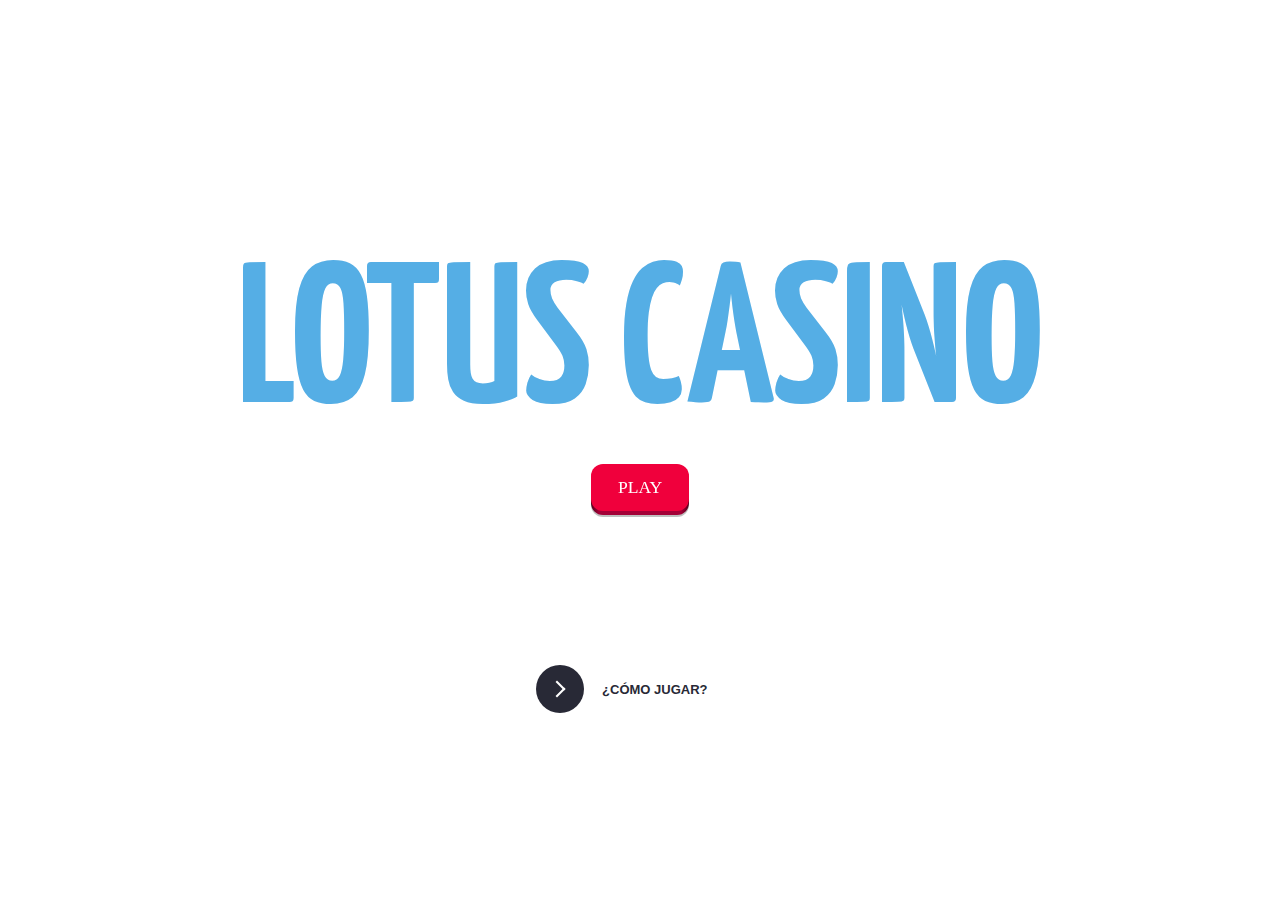
==== index.html @ 1b4dea6f "Creacion de la main page (index.html), buttons, y stylesheet" ====
<!DOCTYPE html>
<html lang="es">
<head>
    <meta charset="UTF-8">
    <meta content="Maximo Lucero Ruiz - Felipe Cañas" name="Author">
    <meta content="html, index" name="keywords">
    <link href="https://fonts.googleapis.com/css2?family=Yanone+Kaffeesatz&display=swap" rel="stylesheet">
    <link href="styles/index.css" rel="stylesheet" type="text/css">
    <link href="resources/favicon.ico" rel="shortcut icon" type="image/x-icon">

    <title>Lotus CASINO</title>
</head>

<body>

<main>
    <nav class="Lotus-Casino">
        LOTUS CASINO
    </nav>
    <div id="PlayButtonDiv">
        <button id="PlayButton" class="PlayButton">
            <span class="shadow"></span>
            <span class="edge"></span>
            <span class="front text">PLAY
  </span>
        </button>
    </div>
</main>
<footer>
    <button id="ComoJugar" class="como-jugar">
        <span class="circle" aria-hidden="true">
        <span class="icon arrow"></span>
        </span>
        <span class="button-text">¿Cómo jugar?</span>
    </button>
</footer>
</body>

</html>
---- styles/index.css ----
/* Botón PLAY */
button {
    position: relative;
    border: none;
    background: transparent;
    padding: 0;
    cursor: pointer;
    outline-offset: 4px;
    transition: filter 250ms;
    user-select: none;
    touch-action: manipulation;
    display: inline-block;
    outline: none;
    border: 0;
    vertical-align: middle;
    text-decoration: none;
    font-size: inherit;
    font-family: "Arial Black", serif;
}

.shadow {
    position: absolute;
    top: 0;
    left: 0;
    width: 100%;
    height: 100%;
    border-radius: 12px;
    background: hsl(0deg 0% 0% / 0.25);
    will-change: transform;
    transform: translateY(2px);
    transition: transform 600ms cubic-bezier(.3, .7, .4, 1);
}

.edge {
    position: absolute;
    top: 0;
    left: 0;
    width: 100%;
    height: 100%;
    border-radius: 12px;
    background: linear-gradient(
            to left,
            hsl(340deg 100% 16%) 0%,
            hsl(340deg 100% 32%) 8%,
            hsl(340deg 100% 32%) 92%,
            hsl(340deg 100% 16%) 100%
    );
}

.front {
    display: block;
    position: relative;
    padding: 13px 27px;
    border-radius: 12px;
    font-size: 1.1rem;
    color: white;
    background: hsl(345deg 100% 47%);
    will-change: transform;
    transform: translateY(-4px);
    transition: transform 600ms cubic-bezier(.3, .7, .4, 1);
}

button:hover {
    filter: brightness(110%);
}

button:hover .front {
    transform: translateY(-6px);
    transition: transform 250ms cubic-bezier(.3, .7, .4, 1.5);
}

button:active .front {
    transform: translateY(-2px);
    transition: transform 34ms;
}

button:hover .shadow {
    transform: translateY(4px);
    transition: transform 250ms cubic-bezier(.3, .7, .4, 1.5);
}

button:active .shadow {
    transform: translateY(1px);
    transition: transform 34ms;
}

button:focus:not(:focus-visible) {
    outline: none;
}


/* Botón ¿Cómo Jugar?*/
button.como-jugar {
    width: 13rem;
    height: auto;
    font-family: Arial, serif;
}

button.como-jugar .circle {
    transition: all 0.45s cubic-bezier(0.65, 0, 0.076, 1);
    position: relative;
    display: block;
    margin: 0;
    width: 3rem;
    height: 3rem;
    background: #282936;
    border-radius: 1.625rem;
}

button.como-jugar .circle .icon {
    transition: all 0.45s cubic-bezier(0.65, 0, 0.076, 1);
    position: absolute;
    top: 0;
    bottom: 0;
    margin: auto;
    background: #fff;
}

button.como-jugar .circle .icon.arrow {
    transition: all 0.45s cubic-bezier(0.65, 0, 0.076, 1);
    left: 0.625rem;
    width: 1.125rem;
    height: 0.125rem;
    background: none;
}

button.como-jugar .circle .icon.arrow::before {
    position: absolute;
    content: "";
    top: -0.29rem;
    right: 0.0625rem;
    width: 0.625rem;
    height: 0.625rem;
    border-top: 0.125rem solid #fff;
    border-right: 0.125rem solid #fff;
    transform: rotate(45deg);
}

button.como-jugar .button-text {
    transition: all 0.45s cubic-bezier(0.65, 0, 0.076, 1);
    position: absolute;
    top: 2;
    left: 0;
    right: 0;
    bottom: 0;
    padding: 0.75rem 0;
    margin: 0 0 0 1.85rem;
    color: #282936;
    font-weight: 700;
    line-height: 1.6;
    text-align: center;
    text-transform: uppercase;
    font-size: 13px;
}

button:hover .circle {
    width: 100%;
}

button:hover .circle .icon.arrow {
    background: #fff;
    transform: translate(1rem, 0);
}

button:hover .button-text {
    color: #fff;
}

/*Positioning*/
main .Lotus-Casino{
    position: center;
    text-align: center;
    margin: 250px 200px 20px 200px;
    font-family: 'Yanone Kaffeesatz', sans-serif;
    font-size: 200px;
    font-weight: bolder;
    color: #55aee5;
}

main #PlayButtonDiv {
    position: center;
    text-align: center;

}

footer{
    position: relative;
    text-align: center;
    margin-top: 150px;
}


/*Background*/

body {
    background-image:url('https://c.tenor.com/nUv86-2KId0AAAAC/casino-gambling.gif');
    background-repeat:repeat;
}
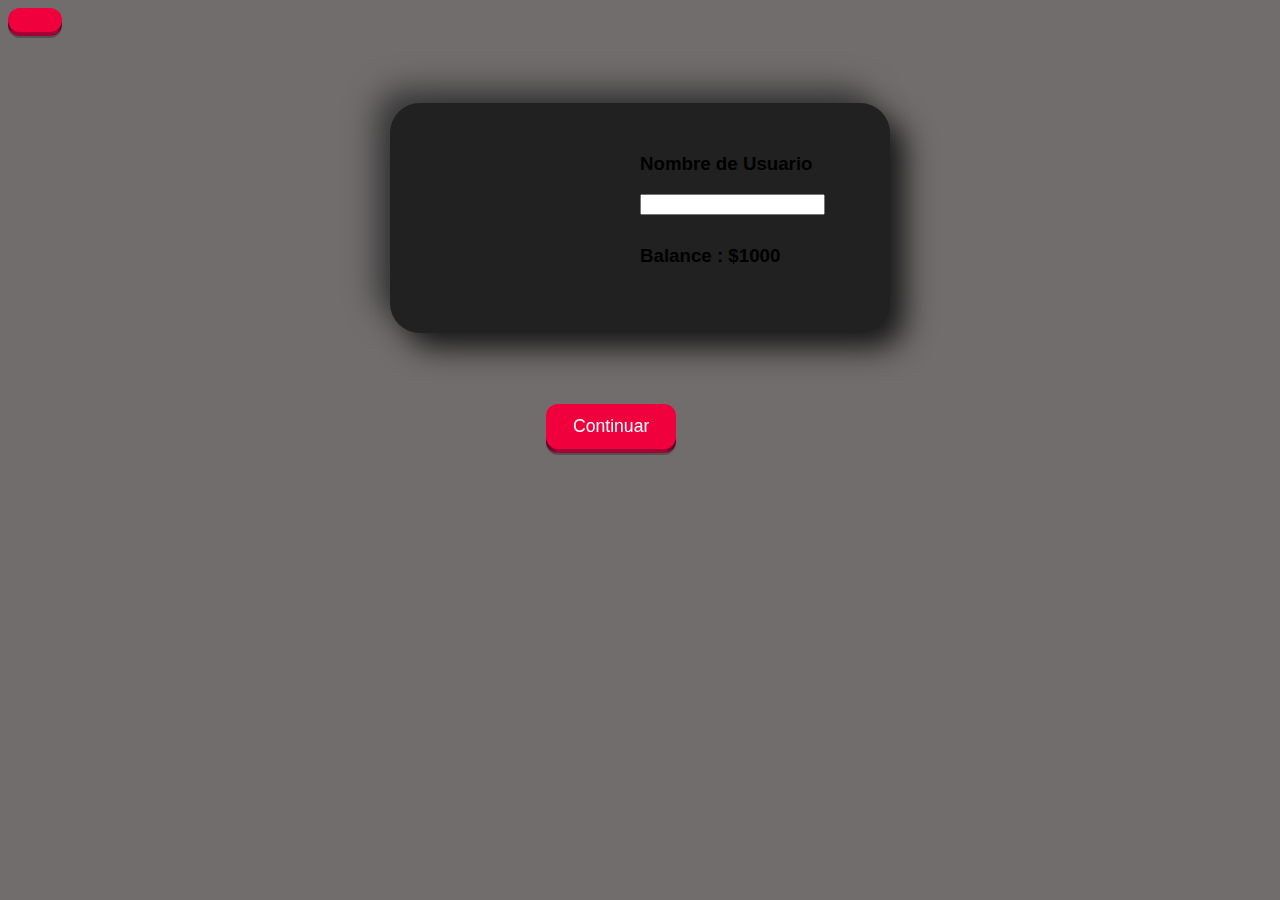
==== commit 1362b7db: "Avances" ====
--- a/index.html
+++ b/index.html
@@ -1,39 +1,35 @@
 <!DOCTYPE html>
-<html lang="es">
+<html lang="en">
 <head>
     <meta charset="UTF-8">
-    <meta content="Maximo Lucero Ruiz - Felipe Cañas" name="Author">
-    <meta content="html, index" name="keywords">
-    <link href="https://fonts.googleapis.com/css2?family=Yanone+Kaffeesatz&display=swap" rel="stylesheet">
+    <title>Profile Page</title>
+    <link rel="shortcut icon" href="sources/favicon.ico" type="image/x-icon">
     <link href="styles/index.css" rel="stylesheet" type="text/css">
-    <link href="resources/favicon.ico" rel="shortcut icon" type="image/x-icon">
+    <link href='https://css.gg/arrow-left.css' rel='stylesheet'>
+</head>
+<body>
+<main>
+    <button class="back">
+        <span class="shadow"></span>
+        <span class="edge"></span>
+        <span class="front text">
+            <i class="gg-arrow-left"></i>
+        </span>
+    </button>
 
-    <title>Lotus CASINO</title>
-</head>
+    <button class="play">
+        <span class="shadow1"></span>
+        <span class="edge1"></span>
+        <span class="front1 text">Continuar
+        </span>
+    </button>
 
-<body>
 
-<main>
-    <nav class="Lotus-Casino">
-        LOTUS CASINO
-    </nav>
-    <div id="PlayButtonDiv">
-        <button id="PlayButton" class="PlayButton">
-            <span class="shadow"></span>
-            <span class="edge"></span>
-            <span class="front text">PLAY
-  </span>
-        </button>
+    <div class="card">
+        <h3 class="username">Nombre de Usuario</h3>
+        <input type="text" class="nombre" name="nombre"/>
+        <h3 class="balance">Balance : $1000</h3>
     </div>
 </main>
-<footer>
-    <button id="ComoJugar" class="como-jugar">
-        <span class="circle" aria-hidden="true">
-        <span class="icon arrow"></span>
-        </span>
-        <span class="button-text">¿Cómo jugar?</span>
-    </button>
-</footer>
 </body>
-
 </html>--- a/styles/index.css
+++ b/styles/index.css
@@ -1,5 +1,5 @@
-/* Botón PLAY */
-button {
+/* BACK BUTTON */
+button.back {
     position: relative;
     border: none;
     background: transparent;
@@ -9,13 +9,6 @@
     transition: filter 250ms;
     user-select: none;
     touch-action: manipulation;
-    display: inline-block;
-    outline: none;
-    border: 0;
-    vertical-align: middle;
-    text-decoration: none;
-    font-size: inherit;
-    font-family: "Arial Black", serif;
 }
 
 .shadow {
@@ -28,7 +21,9 @@
     background: hsl(0deg 0% 0% / 0.25);
     will-change: transform;
     transform: translateY(2px);
-    transition: transform 600ms cubic-bezier(.3, .7, .4, 1);
+    transition: transform
+    600ms
+    cubic-bezier(.3, .7, .4, 1);
 }
 
 .edge {
@@ -50,14 +45,16 @@
 .front {
     display: block;
     position: relative;
-    padding: 13px 27px;
+    padding: 12px 27px;
     border-radius: 12px;
     font-size: 1.1rem;
     color: white;
     background: hsl(345deg 100% 47%);
     will-change: transform;
     transform: translateY(-4px);
-    transition: transform 600ms cubic-bezier(.3, .7, .4, 1);
+    transition: transform
+    600ms
+    cubic-bezier(.3, .7, .4, 1);
 }
 
 button:hover {
@@ -66,7 +63,9 @@
 
 button:hover .front {
     transform: translateY(-6px);
-    transition: transform 250ms cubic-bezier(.3, .7, .4, 1.5);
+    transition: transform
+    250ms
+    cubic-bezier(.3, .7, .4, 1.5);
 }
 
 button:active .front {
@@ -76,7 +75,9 @@
 
 button:hover .shadow {
     transform: translateY(4px);
-    transition: transform 250ms cubic-bezier(.3, .7, .4, 1.5);
+    transition: transform
+    250ms
+    cubic-bezier(.3, .7, .4, 1.5);
 }
 
 button:active .shadow {
@@ -84,115 +85,137 @@
     transition: transform 34ms;
 }
 
-button:focus:not(:focus-visible) {
+button:focus:not(:focus-visible){
     outline: none;
 }
 
-
-/* Botón ¿Cómo Jugar?*/
-button.como-jugar {
-    width: 13rem;
-    height: auto;
-    font-family: Arial, serif;
-}
-
-button.como-jugar .circle {
-    transition: all 0.45s cubic-bezier(0.65, 0, 0.076, 1);
-    position: relative;
+/* PLAY BUTTON*/
+button.play {
+    position: relative;
+    border: none;
+    background: transparent;
+    padding: 0;
+    cursor: pointer;
+    outline-offset: 4px;
+    transition: filter 250ms;
+    user-select: none;
+    touch-action: manipulation;
+    font-family: "Arial Black", sans-serif;
+}
+
+.shadow1 {
+    position: absolute;
+    top: 400px;
+    left: 480px;
+    width: 100%;
+    height: 100%;
+    border-radius: 12px;
+    background: hsl(0deg 0% 0% / 0.25);
+    will-change: transform;
+    transform: translateY(2px);
+    transition: transform
+    600ms
+    cubic-bezier(.3, .7, .4, 1);
+}
+
+.edge1 {
+    position: absolute;
+    top: 400px;
+    left: 480px;
+    width: 100%;
+    height: 100%;
+    border-radius: 12px;
+    background: linear-gradient(
+            to left,
+            hsl(340deg 100% 16%) 0%,
+            hsl(340deg 100% 32%) 8%,
+            hsl(340deg 100% 32%) 92%,
+            hsl(340deg 100% 16%) 100%
+    );
+}
+
+.front1 {
     display: block;
-    margin: 0;
-    width: 3rem;
-    height: 3rem;
-    background: #282936;
-    border-radius: 1.625rem;
-}
-
-button.como-jugar .circle .icon {
-    transition: all 0.45s cubic-bezier(0.65, 0, 0.076, 1);
-    position: absolute;
-    top: 0;
-    bottom: 0;
-    margin: auto;
-    background: #fff;
-}
-
-button.como-jugar .circle .icon.arrow {
-    transition: all 0.45s cubic-bezier(0.65, 0, 0.076, 1);
-    left: 0.625rem;
-    width: 1.125rem;
-    height: 0.125rem;
-    background: none;
-}
-
-button.como-jugar .circle .icon.arrow::before {
-    position: absolute;
-    content: "";
-    top: -0.29rem;
-    right: 0.0625rem;
-    width: 0.625rem;
-    height: 0.625rem;
-    border-top: 0.125rem solid #fff;
-    border-right: 0.125rem solid #fff;
-    transform: rotate(45deg);
-}
-
-button.como-jugar .button-text {
-    transition: all 0.45s cubic-bezier(0.65, 0, 0.076, 1);
-    position: absolute;
-    top: 2;
-    left: 0;
-    right: 0;
-    bottom: 0;
-    padding: 0.75rem 0;
-    margin: 0 0 0 1.85rem;
-    color: #282936;
-    font-weight: 700;
-    line-height: 1.6;
-    text-align: center;
-    text-transform: uppercase;
-    font-size: 13px;
-}
-
-button:hover .circle {
-    width: 100%;
-}
-
-button:hover .circle .icon.arrow {
-    background: #fff;
-    transform: translate(1rem, 0);
-}
-
-button:hover .button-text {
-    color: #fff;
-}
-
-/*Positioning*/
-main .Lotus-Casino{
-    position: center;
-    text-align: center;
-    margin: 250px 200px 20px 200px;
-    font-family: 'Yanone Kaffeesatz', sans-serif;
-    font-size: 200px;
-    font-weight: bolder;
-    color: #55aee5;
-}
-
-main #PlayButtonDiv {
-    position: center;
-    text-align: center;
-
-}
-
-footer{
-    position: relative;
-    text-align: center;
-    margin-top: 150px;
-}
-
-
-/*Background*/
-
+    position: relative;
+    top: 400px;
+    left: 480px;
+    padding: 12px 27px;
+    border-radius: 12px;
+    font-size: 1.1rem;
+    color: white;
+    background: hsl(345deg 100% 47%);
+    will-change: transform;
+    transform: translateY(-4px);
+    transition: transform
+    600ms
+    cubic-bezier(.3, .7, .4, 1);
+}
+
+button:hover {
+    filter: brightness(110%);
+}
+
+button:hover .front1 {
+    transform: translateY(-6px);
+    transition: transform
+    250ms
+    cubic-bezier(.3, .7, .4, 1.5);
+}
+
+button:active .front1 {
+    transform: translateY(-2px);
+    transition: transform 34ms;
+}
+
+button:hover .shadow1 {
+    transform: translateY(4px);
+    transition: transform
+    250ms
+    cubic-bezier(.3, .7, .4, 1.5);
+}
+
+button:active .shadow1 {
+    transform: translateY(1px);
+    transition: transform 34ms;
+}
+
+button:focus:not(:focus-visible){
+    outline: none;
+}
+/* FORMULARIO LOGIN */
+.card {
+    margin-left: auto;
+    margin-right: auto;
+    margin-top: 50px;
+    width: 500px;
+    height: 180px;
+    border-radius: 30px;
+    background: #212121;
+    box-shadow: 15px 15px 30px rgb(25, 25, 25),
+    -15px -15px 30px rgb(60, 60, 60);
+    padding-top: 50px;
+}
+
+/* TEXTBOX NOMBRE*/
+.nombre{
+    margin-top:0;
+    margin-left: 250px;
+}
+
+/*TITULO USERNAME*/
+.username{
+    margin-left: 250px;
+    margin-top: 0;
+    font-family: "Arial Black", sans-serif;
+}
+/*BALANCE*/
+.balance{
+    margin-left: 250px;
+    margin-top: 30px;
+    font-family: "Arial Black", sans-serif;
+}
+/* BACKGROUND*/
 body {
-    background-image:url('https://c.tenor.com/nUv86-2KId0AAAAC/casino-gambling.gif');
-    background-repeat:repeat;
+    background-color: #726d6d;
+
 }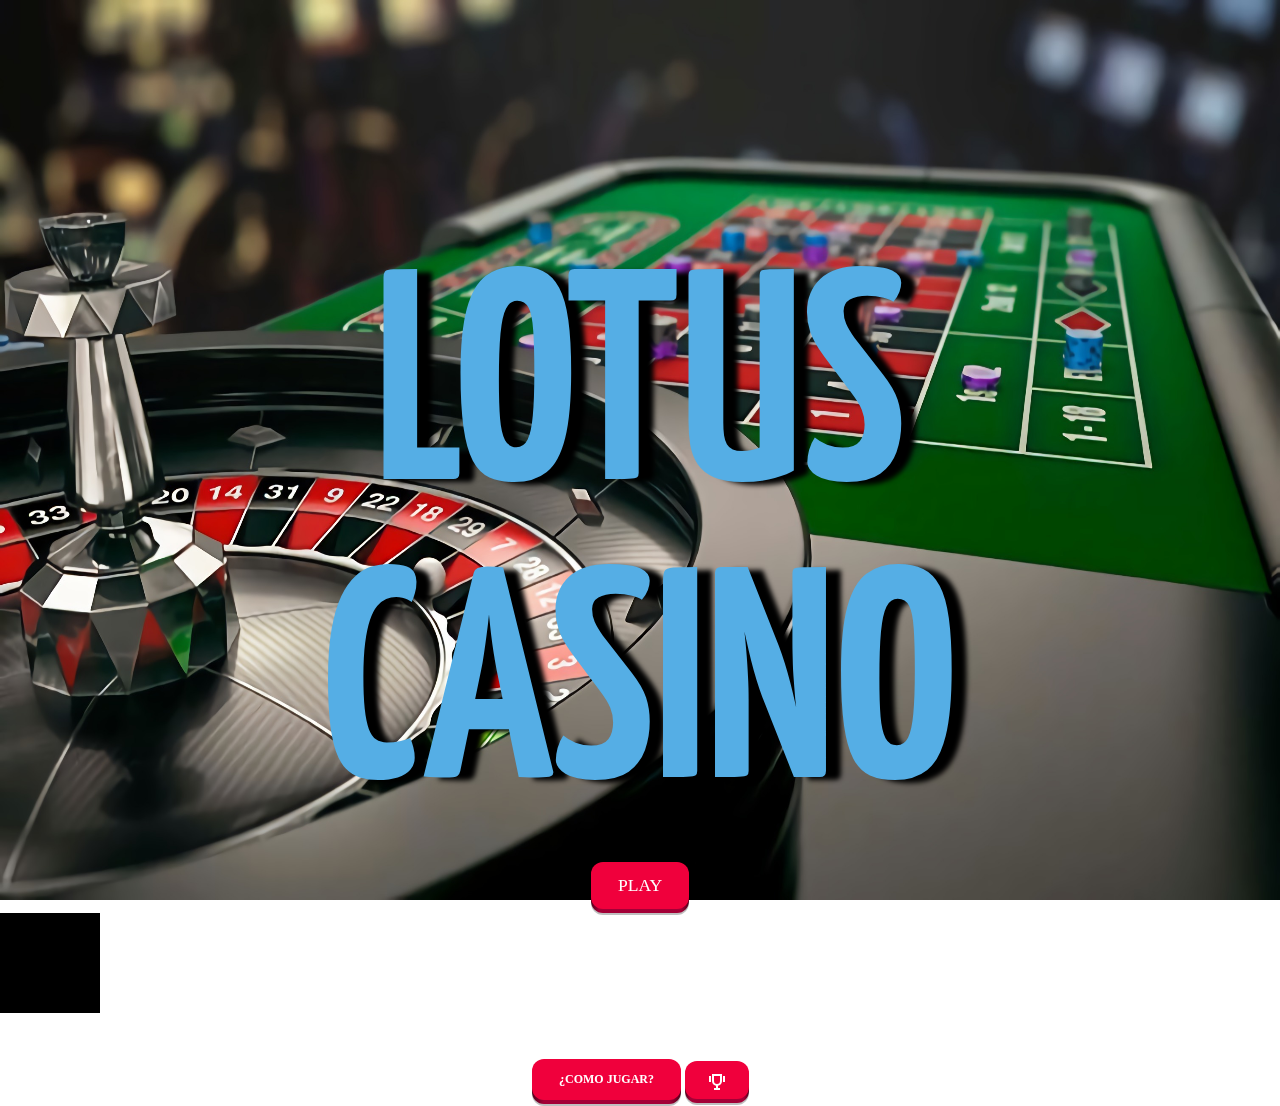
==== commit a8974e6c: "Select Gamemode page 90% completa con PlaceHolder, avances Index.html al 80% sin divs flotantes para" ====
--- a/index.html
+++ b/index.html
@@ -1,35 +1,53 @@
 <!DOCTYPE html>
-<html lang="en">
+<html lang="es">
 <head>
     <meta charset="UTF-8">
-    <title>Profile Page</title>
-    <link rel="shortcut icon" href="sources/favicon.ico" type="image/x-icon">
+    <meta content="Maximo Lucero Ruiz - Felipe Cañas" name="Author">
+    <meta content="html, index" name="keywords">
+    <meta name="viewport" content="width=device-width, initial-scale=1.0">
+    <link href="https://fonts.googleapis.com/css2?family=Yanone+Kaffeesatz&display=swap" rel="stylesheet">
     <link href="styles/index.css" rel="stylesheet" type="text/css">
-    <link href='https://css.gg/arrow-left.css' rel='stylesheet'>
+    <link href="resources/favicon.ico" rel="shortcut icon" type="image/x-icon">
+    <script src="scripts/index.js" async></script>
+    <title>Lotus CASINO</title>
 </head>
 <body>
-<main>
-    <button class="back">
-        <span class="shadow"></span>
-        <span class="edge"></span>
-        <span class="front text">
-            <i class="gg-arrow-left"></i>
-        </span>
-    </button>
+<img class="ImgBg" src="resources/indexbg.jpg" alt>
+<div class="container">
+    <header>
+        <h1><i>CASINO DIGITAL ®</i></h1>
+    </header>
+    <main>
+        <nav class="Lotus-Casino">
+            LOTUS CASINO
+        </nav>
+        <div id="PlayButtonDiv">
+            <button id="PlayButton" class="PlayButton" onclick="PlayReDirect()">
+                <span class="shadow"></span>
+                <span class="edge"></span>
+                <span class="front text">PLAY
+  </span>
+            </button>
 
-    <button class="play">
-        <span class="shadow1"></span>
-        <span class="edge1"></span>
-        <span class="front1 text">Continuar
-        </span>
-    </button>
-
-
-    <div class="card">
-        <h3 class="username">Nombre de Usuario</h3>
-        <input type="text" class="nombre" name="nombre"/>
-        <h3 class="balance">Balance : $1000</h3>
-    </div>
-</main>
+        </div>
+        <div class="test"></div>
+    </main>
+    <footer>
+        <button id="HowToPlay" class="PlayButton" onclick="">
+            <span class="shadow"></span>
+            <span class="edge"></span>
+            <span id="front2" class="front text">¿COMO JUGAR?
+  </span>
+        </button>
+        <button id="LeaderBoard" class="PlayButton">
+            <span class="shadow"></span>
+            <span class="edge"></span>
+            <span class="front text">
+        <i class="gg-trophy"></i>
+  </span>
+        </button>
+    </footer>
+</div>
+<script src="scripts/index.js"></script>
 </body>
 </html>--- a/styles/index.css
+++ b/styles/index.css
@@ -1,5 +1,7 @@
-/* BACK BUTTON */
-button.back {
+*{margin: 0 auto; padding: 0}
+
+/* Botón PLAY */
+button {
     position: relative;
     border: none;
     background: transparent;
@@ -9,6 +11,13 @@
     transition: filter 250ms;
     user-select: none;
     touch-action: manipulation;
+    display: inline-block;
+    outline: none;
+    border: 0;
+    vertical-align: middle;
+    text-decoration: none;
+    font-size: inherit;
+    font-family: "Arial Black", serif;
 }
 
 .shadow {
@@ -21,9 +30,7 @@
     background: hsl(0deg 0% 0% / 0.25);
     will-change: transform;
     transform: translateY(2px);
-    transition: transform
-    600ms
-    cubic-bezier(.3, .7, .4, 1);
+    transition: transform 600ms cubic-bezier(.3, .7, .4, 1);
 }
 
 .edge {
@@ -45,16 +52,14 @@
 .front {
     display: block;
     position: relative;
-    padding: 12px 27px;
+    padding: 13px 27px;
     border-radius: 12px;
     font-size: 1.1rem;
     color: white;
     background: hsl(345deg 100% 47%);
     will-change: transform;
     transform: translateY(-4px);
-    transition: transform
-    600ms
-    cubic-bezier(.3, .7, .4, 1);
+    transition: transform 600ms cubic-bezier(.3, .7, .4, 1);
 }
 
 button:hover {
@@ -63,9 +68,7 @@
 
 button:hover .front {
     transform: translateY(-6px);
-    transition: transform
-    250ms
-    cubic-bezier(.3, .7, .4, 1.5);
+    transition: transform 250ms cubic-bezier(.3, .7, .4, 1.5);
 }
 
 button:active .front {
@@ -75,9 +78,7 @@
 
 button:hover .shadow {
     transform: translateY(4px);
-    transition: transform
-    250ms
-    cubic-bezier(.3, .7, .4, 1.5);
+    transition: transform 250ms cubic-bezier(.3, .7, .4, 1.5);
 }
 
 button:active .shadow {
@@ -85,137 +86,129 @@
     transition: transform 34ms;
 }
 
-button:focus:not(:focus-visible){
+button:focus:not(:focus-visible) {
     outline: none;
 }
 
-/* PLAY BUTTON*/
-button.play {
-    position: relative;
-    border: none;
-    background: transparent;
-    padding: 0;
-    cursor: pointer;
-    outline-offset: 4px;
-    transition: filter 250ms;
-    user-select: none;
-    touch-action: manipulation;
+
+/*Positioning*/
+
+main .Lotus-Casino {
+    position: center;
+    text-align: center;
+    margin: 250px 200px 20px 200px;
+    font-family: 'Yanone Kaffeesatz', sans-serif;
+    text-shadow: 15px 3px 5px black;
+    font-size: 300px;
+    font-weight: bolder;
+    color: #55aee5;
+}
+
+main #PlayButtonDiv {
+    position: center;
+    text-align: center;
+
+}
+
+footer {
+    position: relative;
+    text-align: center;
+    margin-top: 150px;
+}
+
+.container {
+    height: 100vh;
+    width: 100vw;
+    position: absolute;
+    z-index: 2;
+}
+
+/* Text ¿Como jugar? Button */
+
+#PlayButton3 {
+    font-family: "Arial", sans-serif;
+}
+
+#front2 {
+    font-size: 12px;
+    font-weight: bolder;
+
+}
+
+
+/*Background*/
+
+body {
+    overflow: hidden;
+    position: absolute;
+    padding-bottom: 0;
+    /*background: rgb(96, 95, 95) repeat;*/
+    background-size: cover;
+    height: auto;
+}
+
+body .ImgBg {
+    position: absolute;
+    z-index: 1;
+    height: 100vh;
+    width: 100vw;
+}
+
+
+/*Trophy Icon*/
+
+.gg-trophy {
+    box-sizing: border-box;
+    position: relative;
+    display: block;
+    width: 10px;
+    height: 12px;
+    border: 2px solid;
+    border-bottom-left-radius: 100px;
+    border-bottom-right-radius: 100px
+}
+
+.gg-trophy::after, .gg-trophy::before {
+    content: "";
+    display: block;
+    box-sizing: border-box;
+    position: absolute
+}
+
+.gg-trophy::before {
+    box-shadow: inset 0 0 0 2px, 0 2px 0 0;
+    bottom: -4px;
+    width: 6px;
+    height: 4px;
+    border-left: 2px solid transparent;
+    border-right: 2px solid transparent;
+    left: 0
+}
+
+.gg-trophy::after {
+    width: 16px;
+    height: 6px;
+    border-left: 2px solid;
+    border-right: 2px solid;
+    left: -5px;
+    top: 0
+}
+
+/* LeaderBoard floating Div */
+
+.test {
+    position: absolute;
+    background: black;
+    width: 100px;
+    height: 100px;
+    display: flex;
+}
+
+/* HEADER STYLE */
+
+header {
+    position: absolute;
     font-family: "Arial Black", sans-serif;
-}
-
-.shadow1 {
-    position: absolute;
-    top: 400px;
-    left: 480px;
-    width: 100%;
-    height: 100%;
-    border-radius: 12px;
-    background: hsl(0deg 0% 0% / 0.25);
-    will-change: transform;
-    transform: translateY(2px);
-    transition: transform
-    600ms
-    cubic-bezier(.3, .7, .4, 1);
-}
-
-.edge1 {
-    position: absolute;
-    top: 400px;
-    left: 480px;
-    width: 100%;
-    height: 100%;
-    border-radius: 12px;
-    background: linear-gradient(
-            to left,
-            hsl(340deg 100% 16%) 0%,
-            hsl(340deg 100% 32%) 8%,
-            hsl(340deg 100% 32%) 92%,
-            hsl(340deg 100% 16%) 100%
-    );
-}
-
-.front1 {
-    display: block;
-    position: relative;
-    top: 400px;
-    left: 480px;
-    padding: 12px 27px;
-    border-radius: 12px;
-    font-size: 1.1rem;
-    color: white;
-    background: hsl(345deg 100% 47%);
-    will-change: transform;
-    transform: translateY(-4px);
-    transition: transform
-    600ms
-    cubic-bezier(.3, .7, .4, 1);
-}
-
-button:hover {
-    filter: brightness(110%);
-}
-
-button:hover .front1 {
-    transform: translateY(-6px);
-    transition: transform
-    250ms
-    cubic-bezier(.3, .7, .4, 1.5);
-}
-
-button:active .front1 {
-    transform: translateY(-2px);
-    transition: transform 34ms;
-}
-
-button:hover .shadow1 {
-    transform: translateY(4px);
-    transition: transform
-    250ms
-    cubic-bezier(.3, .7, .4, 1.5);
-}
-
-button:active .shadow1 {
-    transform: translateY(1px);
-    transition: transform 34ms;
-}
-
-button:focus:not(:focus-visible){
-    outline: none;
-}
-/* FORMULARIO LOGIN */
-.card {
-    margin-left: auto;
-    margin-right: auto;
-    margin-top: 50px;
-    width: 500px;
-    height: 180px;
-    border-radius: 30px;
-    background: #212121;
-    box-shadow: 15px 15px 30px rgb(25, 25, 25),
-    -15px -15px 30px rgb(60, 60, 60);
-    padding-top: 50px;
-}
-
-/* TEXTBOX NOMBRE*/
-.nombre{
-    margin-top:0;
-    margin-left: 250px;
-}
-
-/*TITULO USERNAME*/
-.username{
-    margin-left: 250px;
-    margin-top: 0;
-    font-family: "Arial Black", sans-serif;
-}
-/*BALANCE*/
-.balance{
-    margin-left: 250px;
-    margin-top: 30px;
-    font-family: "Arial Black", sans-serif;
-}
-/* BACKGROUND*/
-body {
-    background-color: #726d6d;
-
+    font-size: 7.5px;
+    top: -258px;
 }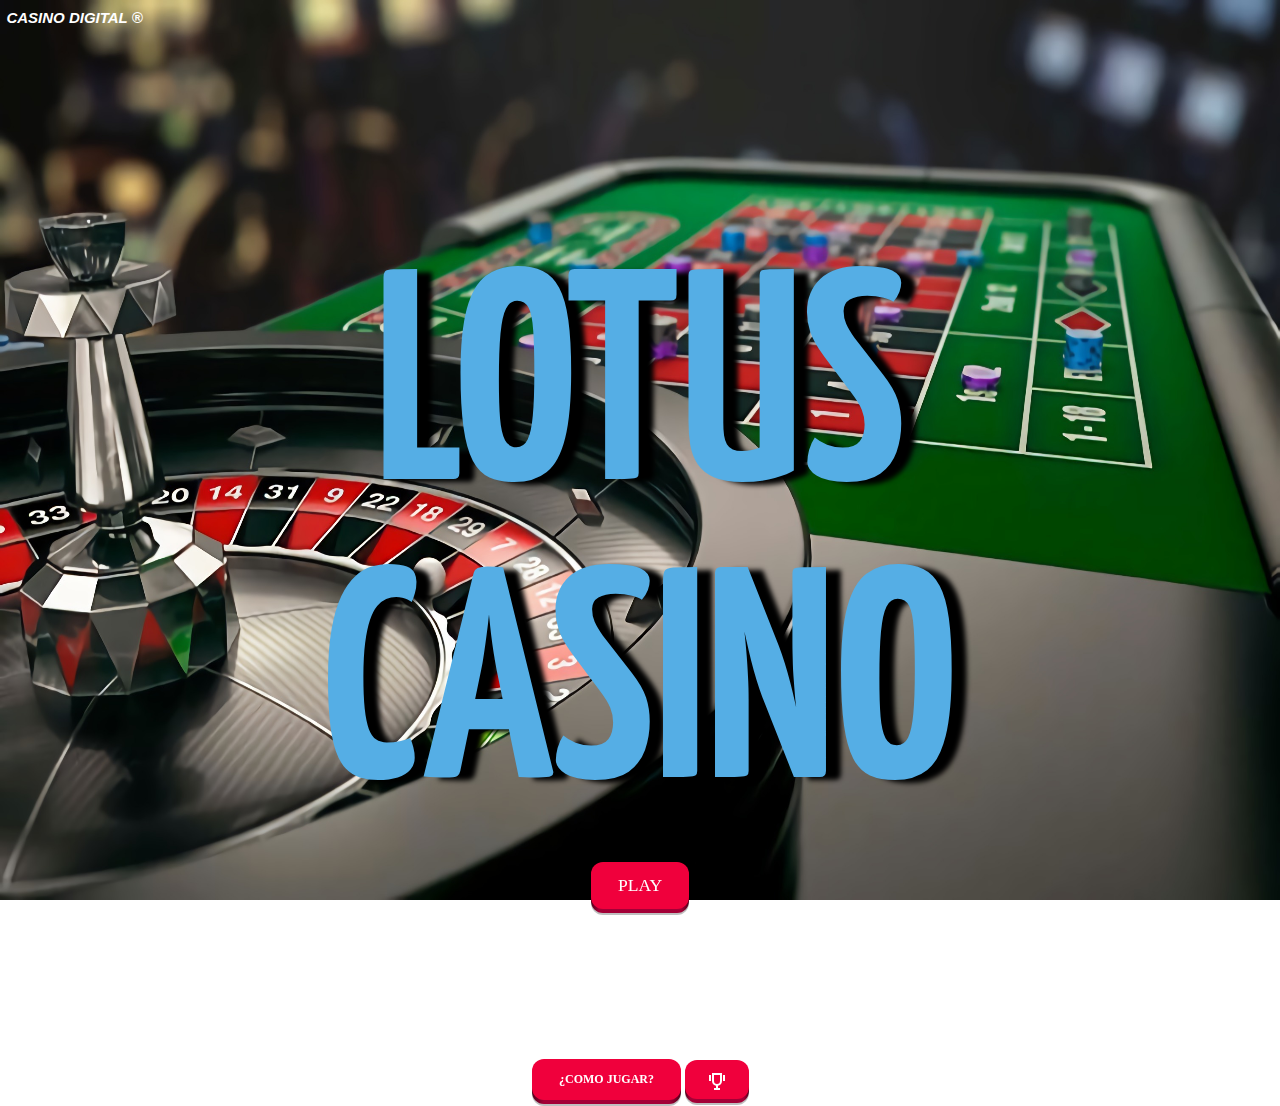
==== commit e69156af: "Incorporacion de Floating Divs al Index con JS y retoques generales a las paginas e impedimentos al " ====
--- a/index.html
+++ b/index.html
@@ -8,7 +8,8 @@
     <link href="https://fonts.googleapis.com/css2?family=Yanone+Kaffeesatz&display=swap" rel="stylesheet">
     <link href="styles/index.css" rel="stylesheet" type="text/css">
     <link href="resources/favicon.ico" rel="shortcut icon" type="image/x-icon">
-    <script src="scripts/index.js" async></script>
+    <link href='https://css.gg/math-plus.css' rel='stylesheet'>
+    <script src="scripts/index.js"></script>
     <title>Lotus CASINO</title>
 </head>
 <body>
@@ -30,16 +31,31 @@
             </button>
 
         </div>
-        <div class="test"></div>
+        <div id="LeaderBoard">
+            <button id="CerrarLB" class="Cerrar" onclick="CerrarLeaderBoard()">
+                <span class="shadow"></span>
+                <span class="edge"></span>
+                <span class="front text"><i id="Cruz" class="gg-math-plus"></i>
+  </span>
+            </button>
+        </div>
+        <div id="ComoJugar">
+            <button id="CerrarCJ" class="Cerrar" onclick="CerrarComoJugar()">
+                <span class="shadow"></span>
+                <span class="edge"></span>
+                <span class="front text"><i id="Cruz" class="gg-math-plus"></i>
+  </span>
+            </button>
+        </div>
     </main>
     <footer>
-        <button id="HowToPlay" class="PlayButton" onclick="">
+        <button id="HowToPlay" class="PlayButton" onclick="ComoJugar()">
             <span class="shadow"></span>
             <span class="edge"></span>
             <span id="front2" class="front text">¿COMO JUGAR?
   </span>
         </button>
-        <button id="LeaderBoard" class="PlayButton">
+        <button id="LeaderBoardBtn" class="PlayButton" onclick="LeaderBoard()">
             <span class="shadow"></span>
             <span class="edge"></span>
             <span class="front text">
@@ -48,6 +64,5 @@
         </button>
     </footer>
 </div>
-<script src="scripts/index.js"></script>
 </body>
 </html>--- a/styles/index.css
+++ b/styles/index.css
@@ -1,4 +1,8 @@
-*{margin: 0 auto; padding: 0}
+* {
+    margin: 0 auto;
+    padding: 0;
+    user-select: none;
+}
 
 /* Botón PLAY */
 button {
@@ -123,6 +127,17 @@
     z-index: 2;
 }
 
+#Cruz {
+    transform: rotate(45deg);
+    font-weight: bolder;
+}
+
+.Cerrar{
+    float: right;
+    top: -10px;
+    left: 35px;
+}
+
 /* Text ¿Como jugar? Button */
 
 #PlayButton3 {
@@ -132,7 +147,6 @@
 #front2 {
     font-size: 12px;
     font-weight: bolder;
-
 }
 
 
@@ -142,7 +156,6 @@
     overflow: hidden;
     position: absolute;
     padding-bottom: 0;
-    /*background: rgb(96, 95, 95) repeat;*/
     background-size: cover;
     height: auto;
 }
@@ -162,7 +175,7 @@
     position: relative;
     display: block;
     width: 10px;
-    height: 12px;
+    height: 13px;
     border: 2px solid;
     border-bottom-left-radius: 100px;
     border-bottom-right-radius: 100px
@@ -194,21 +207,44 @@
     top: 0
 }
 
-/* LeaderBoard floating Div */
-
-.test {
-    position: absolute;
-    background: black;
-    width: 100px;
-    height: 100px;
-    display: flex;
+/* Floating Divs */
+
+#LeaderBoard {
+    position: absolute;
+    transform: translate(-50%, -50%);
+    top: 50%;
+    left: 50%;
+    width: 65vw;
+    height: 65vh;
+    background: white;
+    z-index: 2;
+    border-radius: 2%;
+    box-shadow: 0 0 10px black;
+    display: none;
+}
+
+#ComoJugar {
+    position: absolute;
+    transform: translate(-50%, -50%);
+    top: 50%;
+    left: 50%;
+    width: 45vw;
+    height: 45vh;
+    background: white;
+    z-index: 2;
+    border-radius: 2%;
+    box-shadow: 0 0 10px black;
+    display: none;
 }
 
 /* HEADER STYLE */
 
 header {
     position: absolute;
+    color: white;
     font-family: "Arial Black", sans-serif;
     font-size: 7.5px;
-    top: -258px;
+    z-index: 2;
+    top: 1%;
+    left: 0.5%;
 }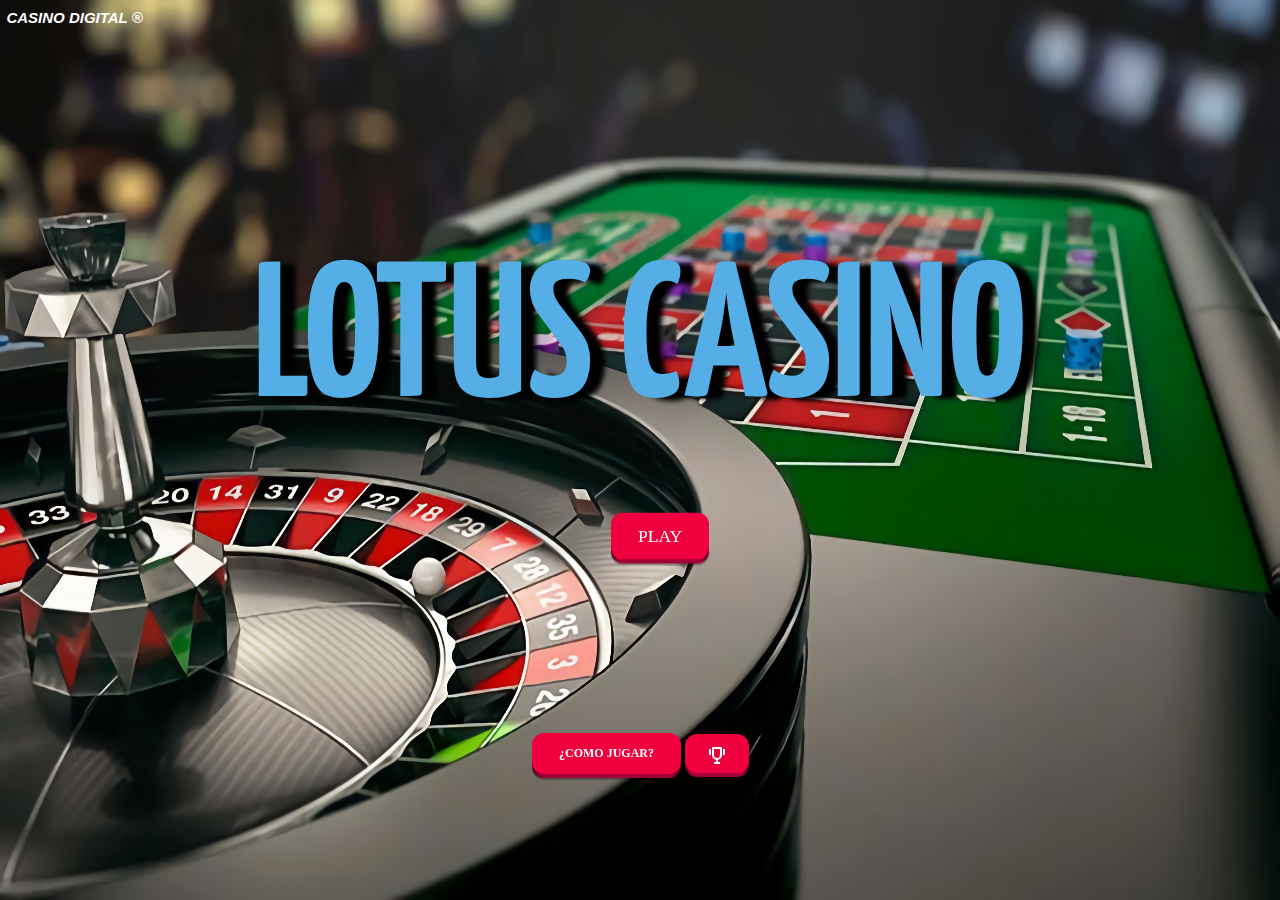
==== commit 7c2d9b37: "Implementación de Tablero Interactivo en Ruleta.html con Canvas" ====
--- a/index.html
+++ b/index.html
@@ -9,11 +9,10 @@
     <link href="styles/index.css" rel="stylesheet" type="text/css">
     <link href="resources/favicon.ico" rel="shortcut icon" type="image/x-icon">
     <link href='https://css.gg/math-plus.css' rel='stylesheet'>
-    <script src="scripts/index.js"></script>
     <title>Lotus CASINO</title>
 </head>
 <body>
-<img class="ImgBg" src="resources/indexbg.jpg" alt>
+<img class="ImgBg" src="resources/indexbg.jpg" alt="Fondo de Casino">
 <div class="container">
     <header>
         <h1><i>CASINO DIGITAL ®</i></h1>
@@ -32,10 +31,23 @@
 
         </div>
         <div id="LeaderBoard">
+            <table id="LB" class="LeaderBoard">
+                <tr>
+                    <th>
+                        Pos
+                    </th>
+                    <th>
+                        Player
+                    </th>
+                    <th>
+                        Score
+                    </th>
+                </tr>
+            </table>
             <button id="CerrarLB" class="Cerrar" onclick="CerrarLeaderBoard()">
                 <span class="shadow"></span>
                 <span class="edge"></span>
-                <span class="front text"><i id="Cruz" class="gg-math-plus"></i>
+                <span class="front text"><i id="Cruz1" class="gg-math-plus"></i>
   </span>
             </button>
         </div>
@@ -43,19 +55,19 @@
             <button id="CerrarCJ" class="Cerrar" onclick="CerrarComoJugar()">
                 <span class="shadow"></span>
                 <span class="edge"></span>
-                <span class="front text"><i id="Cruz" class="gg-math-plus"></i>
+                <span class="front text"><i id="Cruz2" class="gg-math-plus"></i>
   </span>
             </button>
         </div>
     </main>
     <footer>
-        <button id="HowToPlay" class="PlayButton" onclick="ComoJugar()">
+        <button id="HowToPlay" class="PlayButton" onclick="AbrirComoJugar()">
             <span class="shadow"></span>
             <span class="edge"></span>
             <span id="front2" class="front text">¿COMO JUGAR?
   </span>
         </button>
-        <button id="LeaderBoardBtn" class="PlayButton" onclick="LeaderBoard()">
+        <button id="LeaderBoardBtn" class="PlayButton" onclick="AbrirLeaderBoard()">
             <span class="shadow"></span>
             <span class="edge"></span>
             <span class="front text">
@@ -65,4 +77,5 @@
     </footer>
 </div>
 </body>
-</html>+<script src="scripts/index.js"></script>
+</html>
--- a/styles/index.css
+++ b/styles/index.css
@@ -1,3 +1,5 @@
+@import url('https://fonts.googleapis.com/css?family=Rubik:300,400,500');
+
 * {
     margin: 0 auto;
     padding: 0;
@@ -99,19 +101,22 @@
 
 main .Lotus-Casino {
     position: center;
+    height: 30vh;
     text-align: center;
     margin: 250px 200px 20px 200px;
     font-family: 'Yanone Kaffeesatz', sans-serif;
     text-shadow: 15px 3px 5px black;
-    font-size: 300px;
+    font-size: 15vw;
     font-weight: bolder;
     color: #55aee5;
 }
 
 main #PlayButtonDiv {
-    position: center;
+    position: relative;
+    transform: translate(-50%, -50%);
+    margin: 20px;
+    left: 50%;
     text-align: center;
-
 }
 
 footer {
@@ -127,15 +132,21 @@
     z-index: 2;
 }
 
-#Cruz {
+#Cruz1 {
     transform: rotate(45deg);
     font-weight: bolder;
 }
 
-.Cerrar{
-    float: right;
-    top: -10px;
-    left: 35px;
+#Cruz2 {
+    transform: rotate(45deg);
+    font-weight: bolder;
+}
+
+.Cerrar {
+    transform: translate(-50%,-50%);
+    position: absolute;
+    left: 100%;
+    top: 0;
 }
 
 /* Text ¿Como jugar? Button */
@@ -229,7 +240,7 @@
     top: 50%;
     left: 50%;
     width: 45vw;
-    height: 45vh;
+    height: 50vh;
     background: white;
     z-index: 2;
     border-radius: 2%;
@@ -247,4 +258,101 @@
     z-index: 2;
     top: 1%;
     left: 0.5%;
+}
+
+/* LEADERBOARD CONFIG */
+
+.LeaderBoard {
+    border-top: 4px solid #DC0000;
+    background: #15151E;
+    color: #fff;
+    font-family: 'Rubik', sans-serif;
+    /* center the table horizontally */
+    display: flex;
+    flex-direction: column;
+    align-items: center;
+}
+
+table {
+    /* position relative to include a band on the left of the container */
+    transform: translate(-50%,-50%);
+    left: 50%;
+    top: 50%;
+    margin: 0 1rem;
+    position: relative;
+    /* cap the width of the table, allowing for a sizeable portion of white space if allowed by the viewport */
+    width: calc(90vw - 2rem);
+    max-width: 800px;
+    /* spacing to separate the table rows vertically */
+    border-spacing: 0 1rem;
+}
+/* with a pseudo element add a band with a repeating linear gradient */
+table:before {
+    position: absolute;
+    content: '';
+    right: calc(100% + 1rem);
+    top: 0;
+    height: 100%;
+    width: 1.5rem;
+    border-radius: 5px;
+    border: 1px solid #38383F;
+    background: repeating-linear-gradient(-45deg, #15151E 0px, #15151E 4px, #38383F 4px, #38383F 8px);
+}
+/* center every element nested in a table row */
+table tr > * {
+    text-align: center;
+    padding: 0.5rem;
+}
+/* align every second item of each row to the left */
+table tr > *:nth-child(2) {
+    text-align: left;
+}
+
+
+/* style the headings to have thin uppercase titles for the columns */
+table th {
+    font-weight: 300;
+    letter-spacing: 0.04rem;
+    font-size: 0.9rem;
+    color: #eee;
+    text-transform: uppercase;
+}
+
+/* slightly increase the weight of the cell describing the position */
+table td.position {
+    font-weight: 500;
+}
+
+/* style the cell with the driver visually separating the first, last name and team */
+table td.driver {
+    padding-left: 1rem;
+    font-size: 1.1rem;
+    letter-spacing: 0.05rem;
+}
+table td.driver strong {
+    text-transform: uppercase;
+    font-weight: 500;
+}
+table td.driver span {
+    text-transform: capitalize;
+    margin-left: 0.75rem;
+    font-size: 0.8rem;
+    color: #999;
+    letter-spacing: initial;
+}
+
+/* style the span nested in the last cell to have the gap in a rounded rectangle */
+table td.gap span {
+    background: #38383F;
+    border-radius: 30px;
+    padding: 0.5rem 0.75rem;
+    font-size: 0.8rem;
+    text-transform: uppercase;
+}
+
+/* on smaller viewports remove the third column from sight */
+@media (max-width: 500px) {
+    table tr > *:nth-child(3) {
+        display: none;
+    }
 }